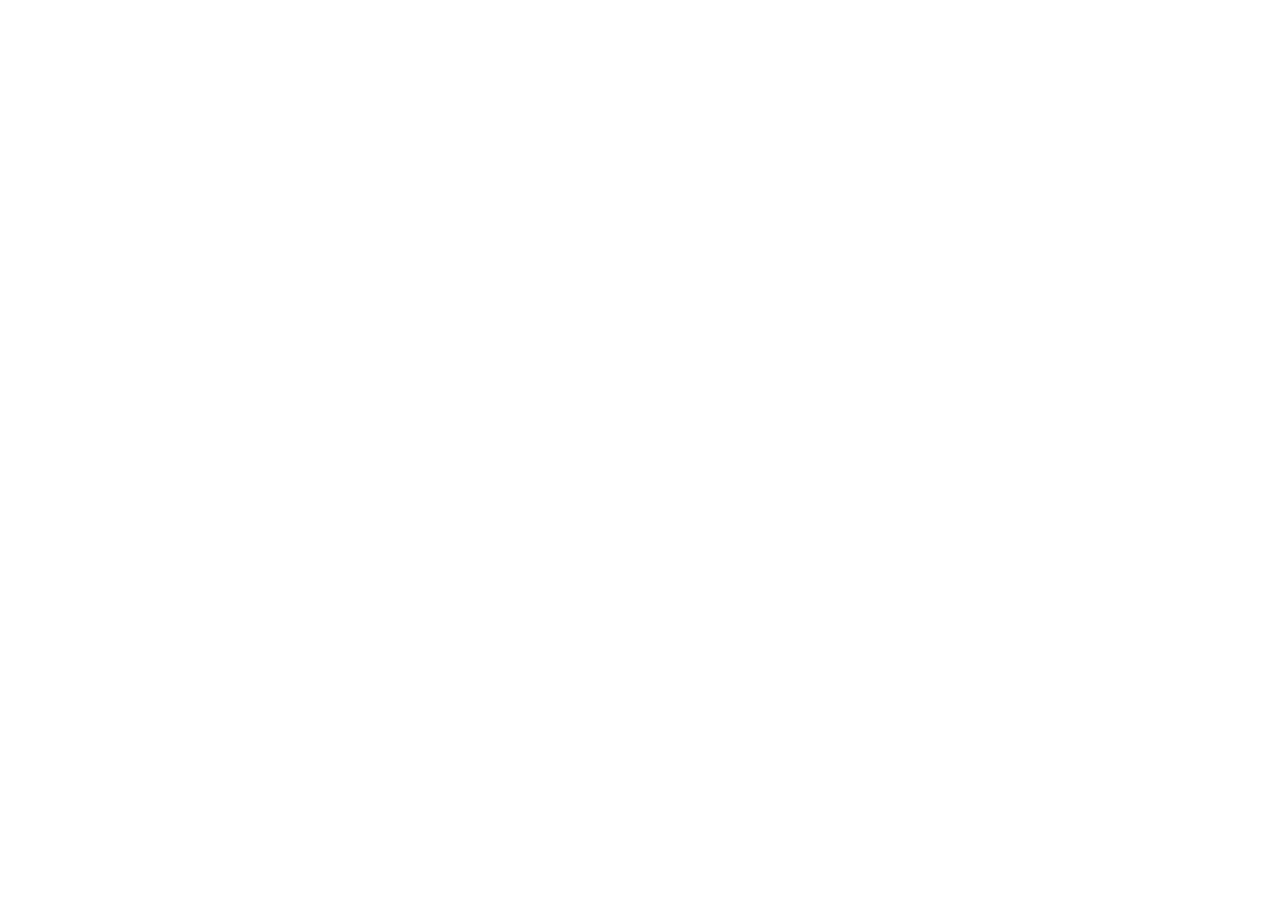
==== home.html @ d4cdc115 "criado home" ====
<!DOCTYPE html>
<html lang="en">
<head>
    <meta charset="UTF-8">
    <meta name="viewport" content="width=device-width, initial-scale=1.0">
    <title>Home</title>
    <style>
        *{
            margin: 0;
            padding: 0;
            
        }

        body{
            width: 100vw;
            height: 100vh;
            background-color: black url('imagens/tela-home.jpg') no-repeat top center ;
        }
    </style>
</head>
<body>
    
</body>
</html>
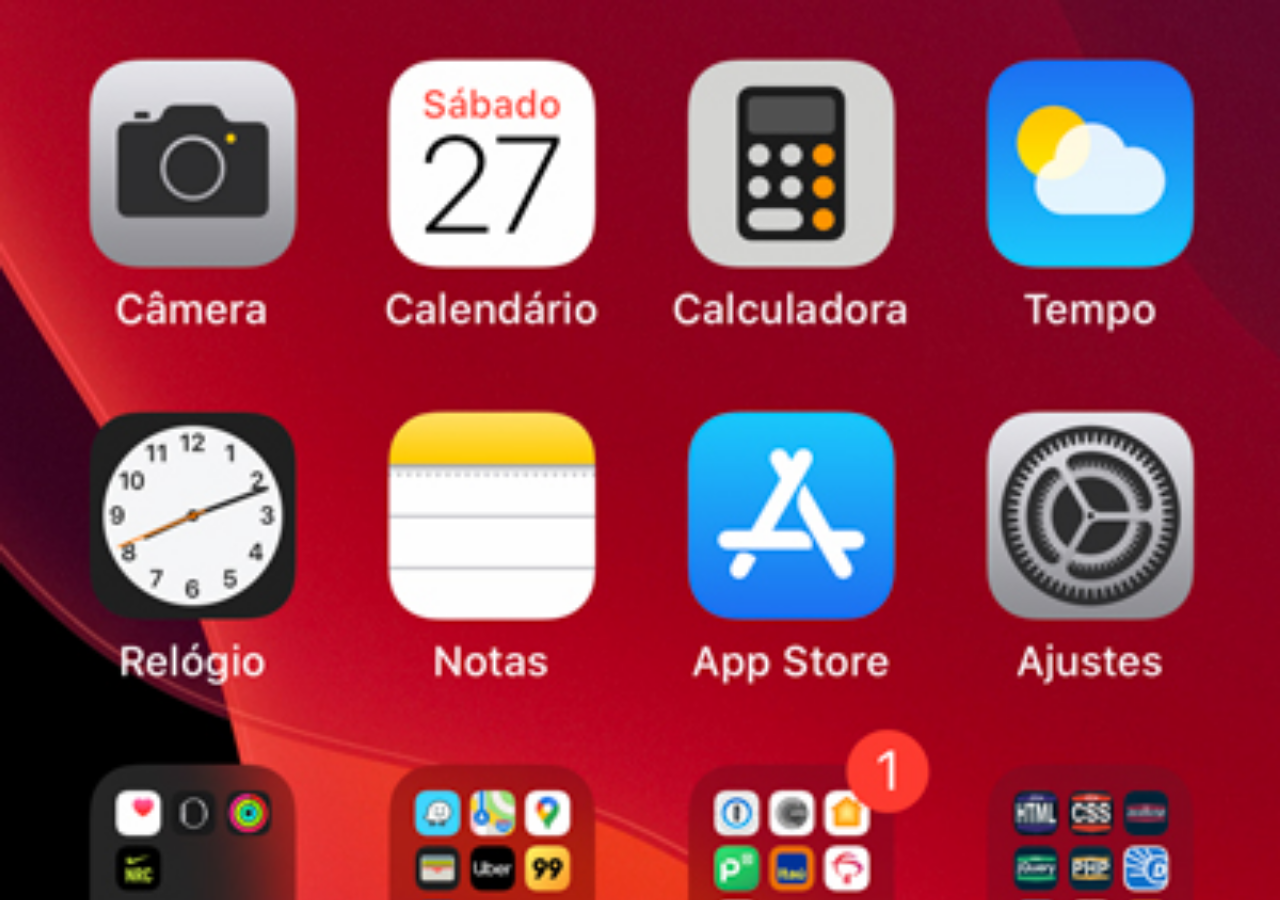
==== commit 1d1cbde2: "criei a tela home" ====
--- a/home.html
+++ b/home.html
@@ -14,7 +14,8 @@
         body{
             width: 100vw;
             height: 100vh;
-            background-color: black url('imagens/tela-home.jpg') no-repeat top center ;
+            background: black url('imagens/tela-home.jpg') no-repeat top center ;
+            background-size: cover;
         }
     </style>
 </head>
